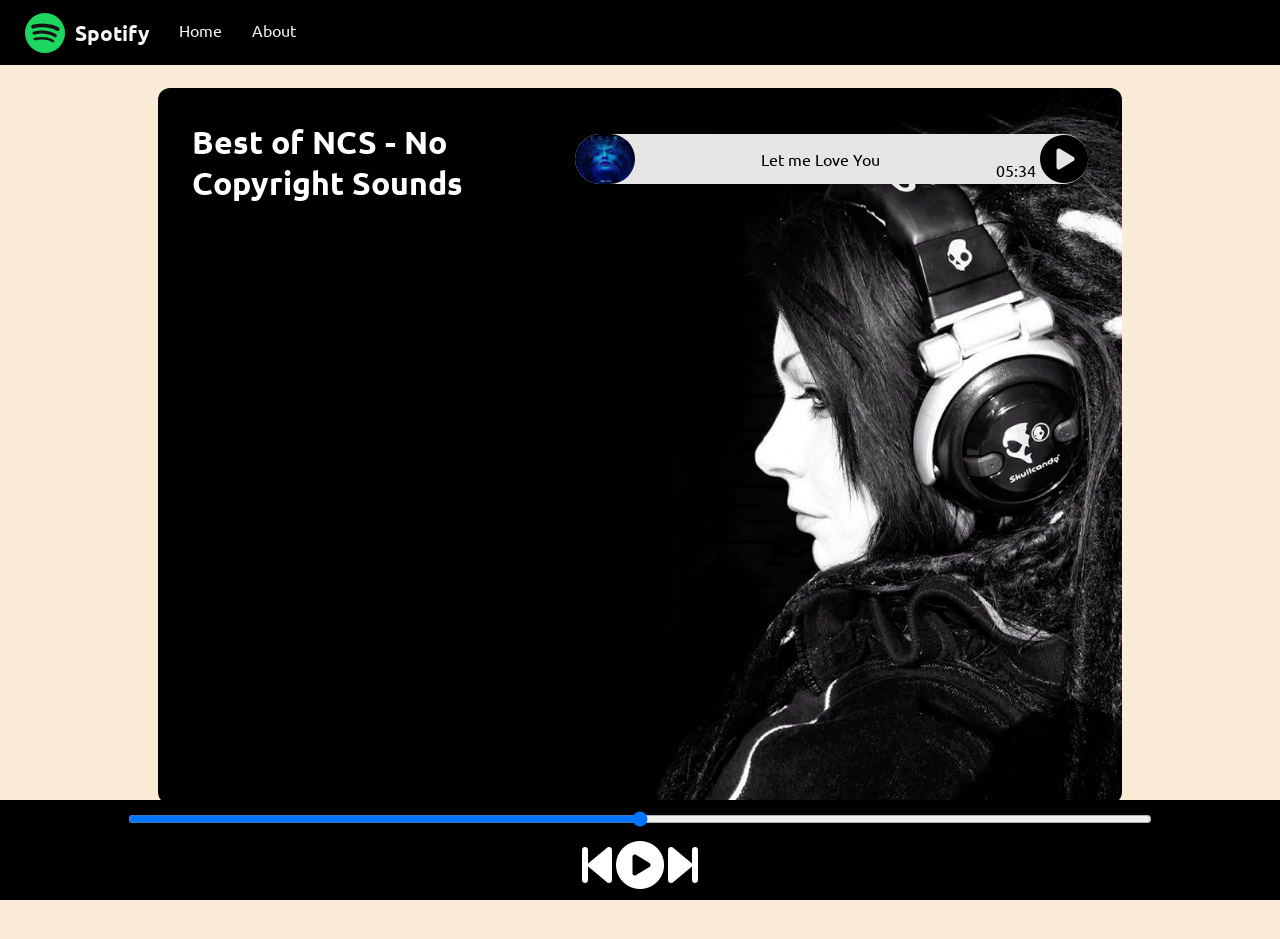
==== index.html @ e37ded21 "First commit" ====
<!DOCTYPE html>
<html lang="en">

<head>
    <meta charset="UTF-8">
    <meta name="viewport" content="width=device-width, initial-scale=1.0">
    <title> MY Spotify song play list for Student </title>
    <link rel="stylesheet" href="style.css">
    <link rel="stylesheet" href="https://cdnjs.cloudflare.com/ajax/libs/font-awesome/6.7.2/css/all.min.css">
</head>

<body>
    <nav>
        <ul>
            <li class="brand"><img src="logo.png" alt="Spotify "> Spotify</li>
            <li>Home </li>
            <li>About </li>

        </ul>
    </nav>

    <div class="container">
 
        <div class="song-list"> 
        <h1> Best of NCS - No Copyright Sounds</h1>
        </div>
        <div class="songItem">
             <img src="covers/1.jpg" alt="1"> 
            <span>Let me Love You </span>
            <span class="songListPlay"><span class="timestemp"> 05:34 </span><i class="fas fa-3x fa-play-circle"></i></span>
        </div>
        </div>
        

        

    <div class="bottom">
        <input type="range" name="range" id="myProgressBar" min="0" max="100">

        <div class="icons">
            <!-- fontawesome icons -->
            
            <i class="fas fa-3x fa-step-backward"></i>
            <i class="fas fa-3x fa-play-circle"></i>
            <i class="fas fa-3x fa-step-forward"></i>
        </div>
    </div>
 
</body>

</html>
---- style.css ----
@import url('https://fonts.googleapis.com/css2?family=Ubuntu:ital,wght@0,300;0,400;0,500;0,700;1,300;1,400;1,500;1,700&display=swap');

body {
    background-color: antiquewhite;
}

* {
    margin: 0;
    padding: 0;
}

nav {
    font-family: 'Ubuntu', sans-serif; }
 nav ul{   
    display: flex;
    list-style-type: none;
    height : 65px;
    background-color: black;
    color: rgb(243, 245, 248);
    
    /* justify-content: space-between(25px);
    align-items: center;
    padding: 1rem;
} */}
 nav ul li {
    padding : 20px 15px;
   
 }
 .brand img {
    width: 44px;
    padding:0 8px;
 }
.brand{
    display : flex;
    align-items: center;
    font-weight: bolder;
    font-size: 1.3rem;
}
.container{
    min-height:72vh;
    background-color: black;
    color: white;
    font-family: 'Ubuntu', sans-serif;
    display : flex;
    margin:23px auto;
    width: 70%;
    border-radius:12px;
    padding:34px;
    background: url("bg.jpg") no-repeat center center;
    background-size: cover;
    /* background-image: url('bg.jpg'); */
}
    
    .bottom{
    position: sticky;
    height:100px;
    background-color: black;
    color: white;
    bottom: 0;
    display:flex;
    justify-content:center;
    align-items:center;
    flex-direction:column;
   margin: 12px 0;  
    }
    .icons{
        margin-top: 14px;
    }

    .icons i{
        cursor: pointer;
    }
#myProgressBar{
  width:80vw;  
}
.songItem{
    display: flex;
   height:50px;
   width: 80%;
    background-color:rgb(230, 228, 228);
    color: black;
    margin: 12px 0;
    justify-content: space-between;
    align-items:center;
    border-radius:30px;
}
.songItem img{
    width: 60px;
    height: 50px;
    border-radius:30px;
    margin-right: 10px;
}
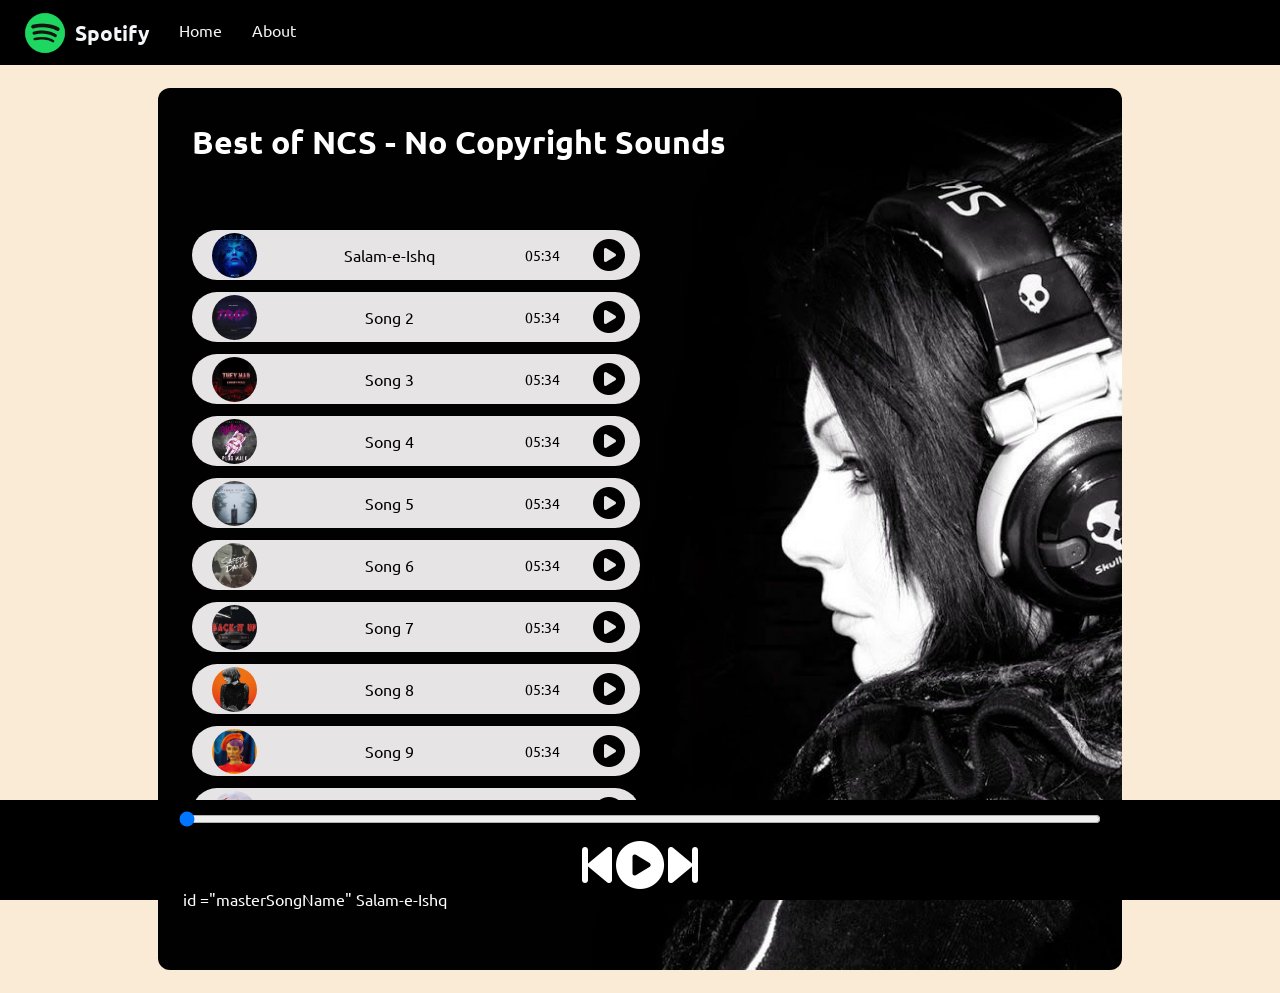
==== commit 8d32fef0: "Improve my code and add some important properties" ====
--- a/index.html
+++ b/index.html
@@ -3,7 +3,7 @@
 
 <head>
     <meta charset="UTF-8">
-    <meta name="viewport" content="width=device-width, initial-scale=1.0">
+    <meta Item="viewport" content="width=device-width, initial-scale=1.0">
     <title> MY Spotify song play list for Student </title>
     <link rel="stylesheet" href="style.css">
     <link rel="stylesheet" href="https://cdnjs.cloudflare.com/ajax/libs/font-awesome/6.7.2/css/all.min.css">
@@ -12,7 +12,7 @@
 <body>
     <nav>
         <ul>
-            <li class="brand"><img src="logo.png" alt="Spotify "> Spotify</li>
+            <li id = " " class="brand"><img src="logo.png" alt="Spotify "> Spotify</li>
             <li>Home </li>
             <li>About </li>
 
@@ -23,29 +23,89 @@
  
         <div class="song-list"> 
         <h1> Best of NCS - No Copyright Sounds</h1>
-        </div>
+        </div> 
+        <div class="songItemcontainer">
         <div class="songItem">
              <img src="covers/1.jpg" alt="1"> 
-            <span>Let me Love You </span>
-            <span class="songListPlay"><span class="timestemp"> 05:34 </span><i class="fas fa-3x fa-play-circle"></i></span>
+            <span class="songName">Let me Love You </span>
+            <span class="songListPlay"><span class="timestemp"> 05:34  </span><i id = "0" class="fas songItemPlay fa-2x fa-play-circle"></i></span>
         </div>
+
+         <div class="songItem">
+             <img src="covers/2.jpg" alt="1"> 
+            <span class="songName">Let me Love You1 </span>
+            <span class="songListPlay"><span class="timestemp"> 05:34  </span><i id = "1" class="fas songItemPlay fa-2x fa-play-circle"></i></span>
+        </div>
+
+         <div class="songItem">
+             <img src="covers/3.jpg" alt="1"> 
+            <span class="songName">Let me Love You2 </span>
+            <span class="songListPlay"><span class="timestemp"> 05:34  </span><i id = "2" class="fas songItemPlay fa-2x fa-play-circle"></i></span>
+        </div>
+
+         <div class="songItem">
+             <img src="covers/4.jpg" alt="1"> 
+            <span class ="songName">Let me Love You3 </span>
+            <span class="songListPlay"><span class="timestemp"> 05:34  </span><i id = "3" class="fas songItemPlay fa-2x fa-play-circle"></i></span>
+        </div>
+
+         <div class="songItem">
+             <img src="covers/5.jpg" alt="1"> 
+            <span class ="songName">Let me Love You4 </span>
+            <span class="songListPlay"><span class="timestemp"> 05:34  </span><i id = "4" class="fas songItemPlay fa-2x fa-play-circle"></i></span>
+        </div>
+
+         <div class="songItem">
+             <img src="covers/6.jpg" alt="1"> 
+            <span class ="songName">Let me Love You5 </span>
+            <span class="songListPlay"><span class="timestemp"> 05:34  </span><i id = "5" class="fas songItemPlay fa-2x fa-play-circle"></i></span>
+        </div>
+
+         <div class="songItem">
+             <img src="covers/7.jpg" alt="1"> 
+            <span class="songName">Let me Love You6 </span>
+            <span class="songListPlay"><span class="timestemp"> 05:34  </span><i id = "6" class="fas songItemPlay fa-2x fa-play-circle"></i></span>
+        </div>
+
+         <div class="songItem">
+             <img src="covers/8.jpg" alt="1"> 
+            <span class="songName">Let me Love You7 </span>
+            <span class="songListPlay"><span class="timestemp"> 05:34  </span><i id = "7" class="fas songItemPlay fa-2x fa-play-circle"></i></span>
+        </div>
+
+        <div class="songItem">
+             <img src="covers/9.jpg" alt="1"> 
+            <span class="songName">Let me Love You8 </span>
+            <span class="songListPlay"><span class="timestemp"> 05:34  </span><i id = "8" class="fas songItemPlay fa-2x fa-play-circle"></i></span>
+        </div>
+
+        <div class="songItem">
+             <img src="covers/10.jpg" alt="1"> 
+            <span class="songName">Let me Love You9 </span>
+            <span class="songListPlay"><span class="timestemp"> 05:34  </span><i id = "9" class="fas songItemPlay fa-2x fa-play-circle"></i></span>
+        </div>
+
         </div>
         
 
         
 
     <div class="bottom">
-        <input type="range" name="range" id="myProgressBar" min="0" max="100">
+        <input type="range" Item="range" id="myProgressBar" min="0" value="0" max="100">
 
         <div class="icons">
             <!-- fontawesome icons -->
             
-            <i class="fas fa-3x fa-step-backward"></i>
-            <i class="fas fa-3x fa-play-circle"></i>
-            <i class="fas fa-3x fa-step-forward"></i>
+            <i  class="fas  fa-3x fa-step-backward"  id = "previous"></i>
+            <i  class="fas  fa-3x fa-play-circle" id = "masterPlay"></i>
+            <i  class="fas  fa-3x fa-step-forward" id ="next"></i>
+
+            <div class="songInfo">
+                <img src="playing.gif" width="45px"  alt=""  id ="gif"><span> id ="masterSongName" Salam-e-Ishq</span> 
+            </div>
         </div>
     </div>
- 
+ <script src="script.js"></script>
 </body>
 
 </html>
--- a/style.css
+++ b/style.css
@@ -42,18 +42,21 @@
     color: white;
     font-family: 'Ubuntu', sans-serif;
     display : flex;
+    flex-direction:column;
     margin:23px auto;
     width: 70%;
     border-radius:12px;
     padding:34px;
     background: url("bg.jpg") no-repeat center center;
     background-size: cover;
-    /* background-image: url('bg.jpg'); */
+  padding-bottom: 120px;
 }
     
     .bottom{
-    position: sticky;
+    position: fixed;
     height:100px;
+    width: 100%;
+    left: 0;
     background-color: black;
     color: white;
     bottom: 0;
@@ -61,7 +64,8 @@
     justify-content:center;
     align-items:center;
     flex-direction:column;
-   margin: 12px 0;  
+   /* margin: 12px 0;   */
+   z-index: 1000;
     }
     .icons{
         margin-top: 14px;
@@ -71,12 +75,16 @@
         cursor: pointer;
     }
 #myProgressBar{
-  width:80vw;  
+  width:72vw;  
+  cursor: pointer;
+}
+.songItemcontainer{
+margin-top: 55px;
 }
 .songItem{
     display: flex;
    height:50px;
-   width: 80%;
+   width: 50%;
     background-color:rgb(230, 228, 228);
     color: black;
     margin: 12px 0;
@@ -85,8 +93,32 @@
     border-radius:30px;
 }
 .songItem img{
-    width: 60px;
-    height: 50px;
-    border-radius:30px;
-    margin-right: 10px;
+    width:45px;
+    height:45px;
+    object-fit:cover;
+    border-radius:50%;
+    margin:0 20px;
+}
+.songListPlay{
+    display: flex;
+    align-items: center;
+    gap:10px;
+    margin-right:15px;
+
+}
+.timestemp{ 
+    font-size:14px;
+    margin:0 23px;
+}
+.songInfo{
+    position:absolute;
+    left:10vw;
+     display:flex;
+    gap: 10px; 
+    align-items: center;
+}
+.songInfo img{
+    align-items: center;
+    opacity: 0;
+    transition:opacity  0.4s ease-in;
 }
